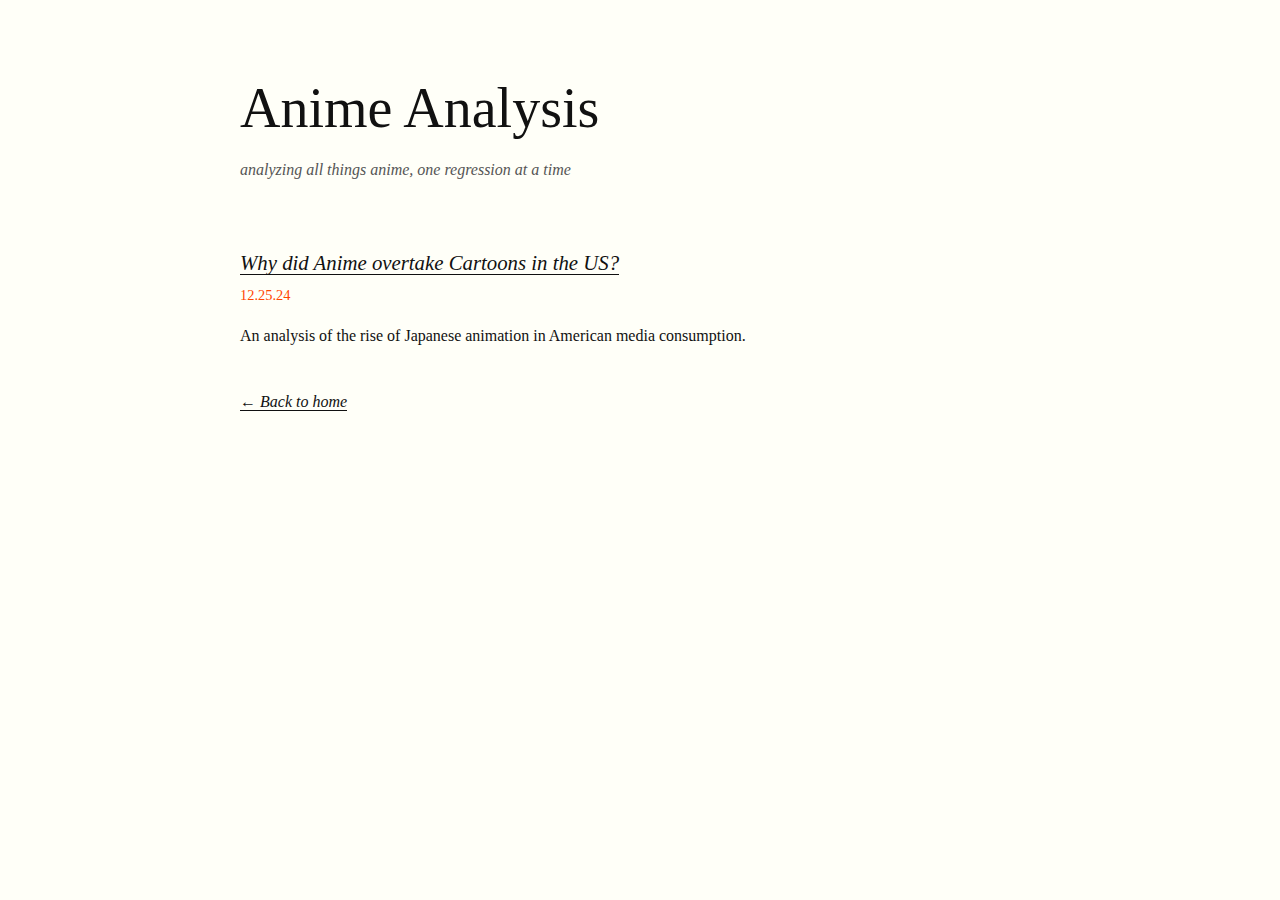
==== anime.html @ 55cec42a "Set up anime listing page and add post list styling" ====
<!DOCTYPE html>
<html lang="en">
<head>
    <meta charset="UTF-8">
    <meta name="viewport" content="width=device-width, initial-scale=1.0">
    <title>Anime Analysis - OverAnalyzer</title>
    <link rel="stylesheet" href="styles.css">
</head>
<body>
    <main>
        <h1>Anime Analysis</h1>
        <p class="catchphrase">analyzing all things anime, one regression at a time</p>

        <div class="post-list">
            <h3><a href="blog_1.html">Why did Anime overtake Cartoons in the US?</a></h3>
            <p class="date">12.25.24</p>
            <p class="post-description">An analysis of the rise of Japanese animation in American media consumption.</p>
        </div>

        <footer>
            <p><a href="index.html">← Back to home</a></p>
        </footer>
    </main>
</body>
</html>
---- styles.css ----
body {
    max-width: 800px;
    margin: 0 auto;
    padding: 4rem 2rem;
    font-family: "Computer Modern", "Latin Modern", "CMU Serif", Georgia, Times, serif;
    line-height: 1.6;
    background-color: #fffff8;
    color: #111;
}

h1 {
    font-size: 3.5rem;
    margin-top: 0;
    margin-bottom: 0.2rem;
    font-weight: normal;
}

.accent {
    color: #FF4500; /* Hot orange */
}

.catchphrase {
    font-size: 1rem;
    font-style: italic;
    margin-top: 0;
    margin-bottom: 4rem;
    color: #555;
}

h2 {
    font-size: 1.6rem;
    margin-top: 2.5rem;
    margin-bottom: 0.3rem;
    font-weight: 300;  /* Thinner font */
    font-style: italic;
}

h3 {
    font-size: 1.3rem;
    margin-top: 1.5rem;
    margin-bottom: 0.3rem;
    font-weight: normal;
    font-style: italic;
}

.date {
    color: #FF4500; /* Hot orange */
    font-size: 0.9rem;
    margin-bottom: 0.5rem;
    margin-top: 0;
}

a {
    color: #111;
    text-decoration: none;
    border-bottom: 1px solid #111;
    font-style: italic;
}

h3 a {
    font-weight: 500;
}

a:hover {
    border-bottom: none;
}

p {
    margin-bottom: 1.2rem;
}

.folder-description {
    font-size: 1rem;
    color: #555;
    margin-bottom: 1.5rem;
    line-height: 1.4;
}

.new-tag {
    font-size: 0.7rem;
    color: #FF4500;  /* Hot orange */
    font-style: normal;
    font-weight: bold;
    vertical-align: super;
    margin-left: 0.3rem;
}


p {
    margin-bottom: 1.2rem;
}

.folder-description {
    font-size: 1rem;
    color: #555;
    margin-bottom: 1.5rem;
    line-height: 1.4;
}

.new-tag {
    font-size: 0.7rem;
    color: #FF4500;  /* Hot orange */
    font-style: normal;
    font-weight: bold;
    vertical-align: super;
    margin-left: 0.3rem;
}

/* Add these new styles here */
.post-list {
    margin-top: 2rem;
}

.post-description {
    margin-bottom: 2.5rem;
}

/* Blog post specific styles stay the same */
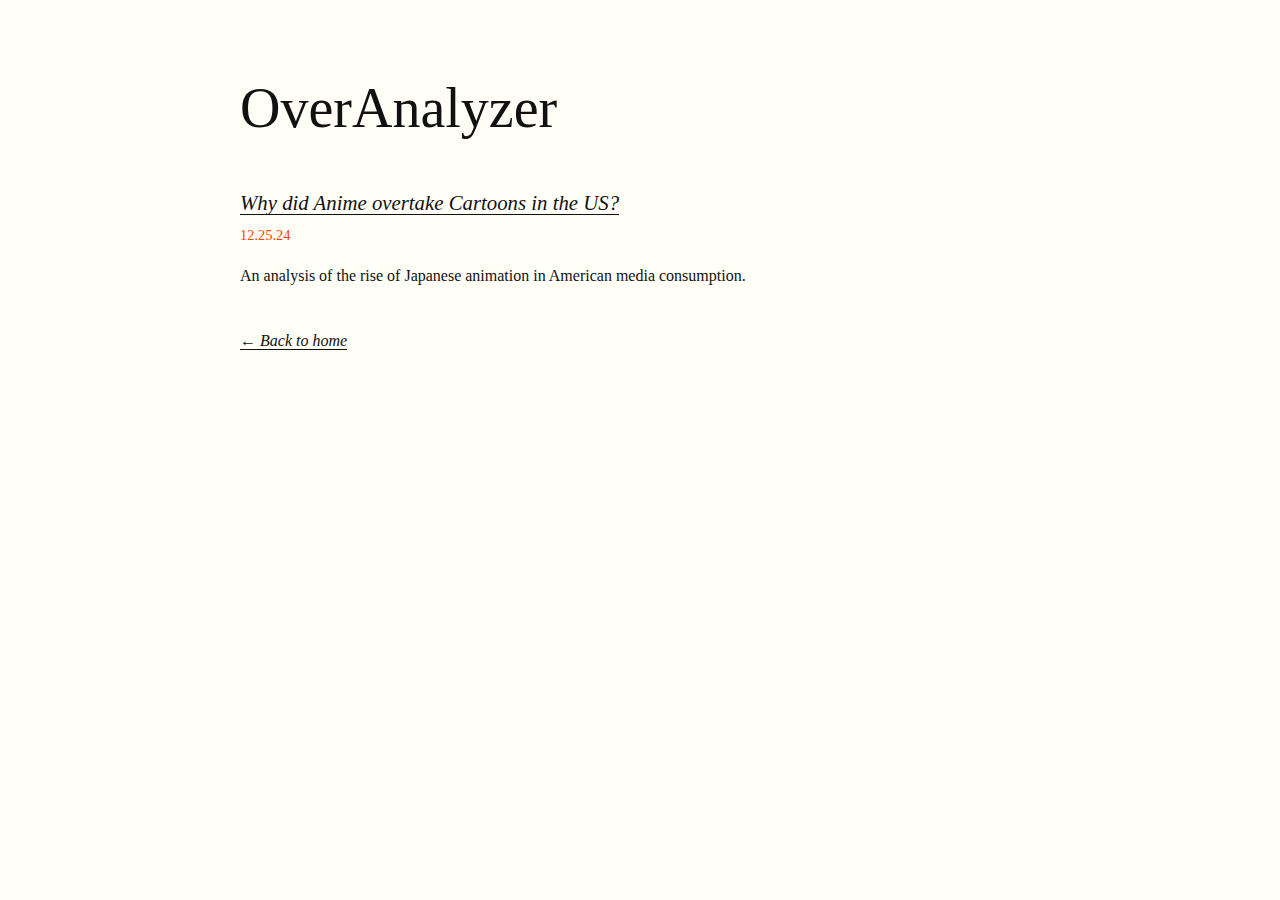
==== commit 143ddd15: "Update anime.html" ====
--- a/anime.html
+++ b/anime.html
@@ -8,9 +8,7 @@
 </head>
 <body>
     <main>
-        <h1>Anime Analysis</h1>
-        <p class="catchphrase">analyzing all things anime, one regression at a time</p>
-
+        <h1>OverAnalyzer</h1>
         <div class="post-list">
             <h3><a href="blog_1.html">Why did Anime overtake Cartoons in the US?</a></h3>
             <p class="date">12.25.24</p>
